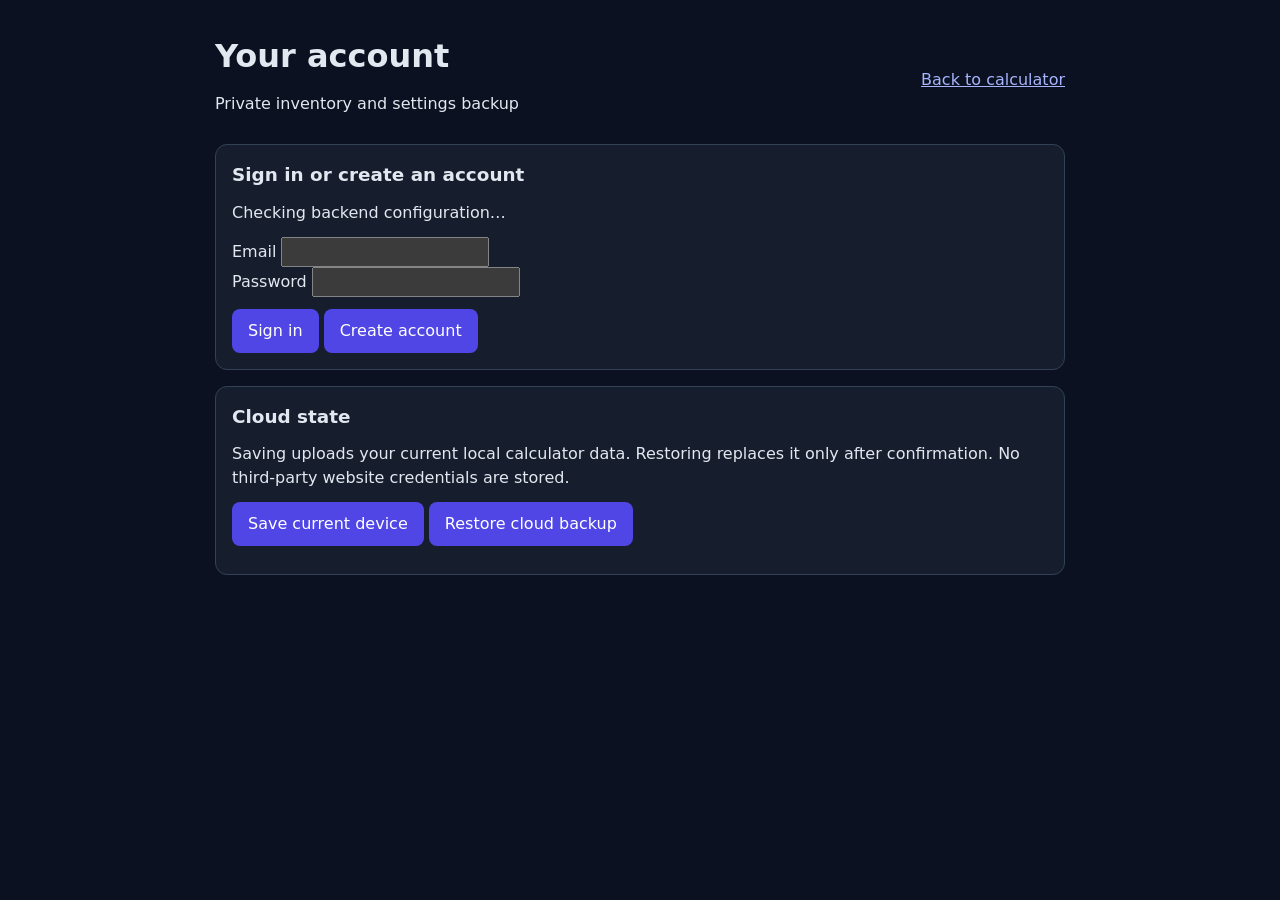
==== account.html @ 09574c1c "Add account login and backup interface" ====
<!doctype html><html lang="en"><head><meta charset="utf-8"><meta name="viewport" content="width=device-width,initial-scale=1"><title>Account | Calc</title><link rel="stylesheet" href="./src/v2/scout.css"><script type="module" src="./src/v2/account-page.mjs"></script></head><body><main><header><div><h1>Your account</h1><p>Private inventory and settings backup</p></div><a href="./index.html">Back to calculator</a></header><section><h2>Sign in or create an account</h2><p id="status" role="status">Checking backend configuration…</p><form id="auth"><label>Email <input id="email" type="email" autocomplete="email" required></label><p><label>Password <input id="password" type="password" autocomplete="current-password" minlength="8" required></label></p><button id="login" type="submit" disabled>Sign in</button> <button id="signup" type="button" disabled>Create account</button></form><div id="session" hidden><p id="identity"></p><button id="logout">Sign out</button></div></section><section><h2>Cloud state</h2><p>Saving uploads your current local calculator data. Restoring replaces it only after confirmation. No third-party website credentials are stored.</p><button id="save" disabled>Save current device</button> <button id="restore" disabled>Restore cloud backup</button><p id="syncStatus" role="status"></p></section></main></body></html>
---- src/v2/scout.css ----
:root{color-scheme:dark;font:16px/1.5 system-ui;background:#0b1120;color:#e2e8f0}body{margin:0}main{max-width:850px;margin:auto;padding:clamp(14px,4vw,32px)}header{display:flex;justify-content:space-between;align-items:center;gap:12px;flex-wrap:wrap}h1,h2,p{margin:0 0 12px}h2{font-size:1.15rem}section{background:#161e2e;border:1px solid #334155;border-radius:12px;margin:16px 0;padding:16px}button,input{font:inherit}button{background:#4f46e5;color:#fff;border:0;padding:10px 16px;border-radius:8px;cursor:pointer}a{color:#a5b4fc}pre{overflow:auto;font-size:12px}article{border-top:1px solid #334155;padding:12px 0;content-visibility:auto;contain-intrinsic-size:auto 110px}.links{display:flex;gap:16px;flex-wrap:wrap}#results{margin-top:12px}button:focus-visible,a:focus-visible,input:focus-visible{outline:2px solid #38bdf8;outline-offset:3px}
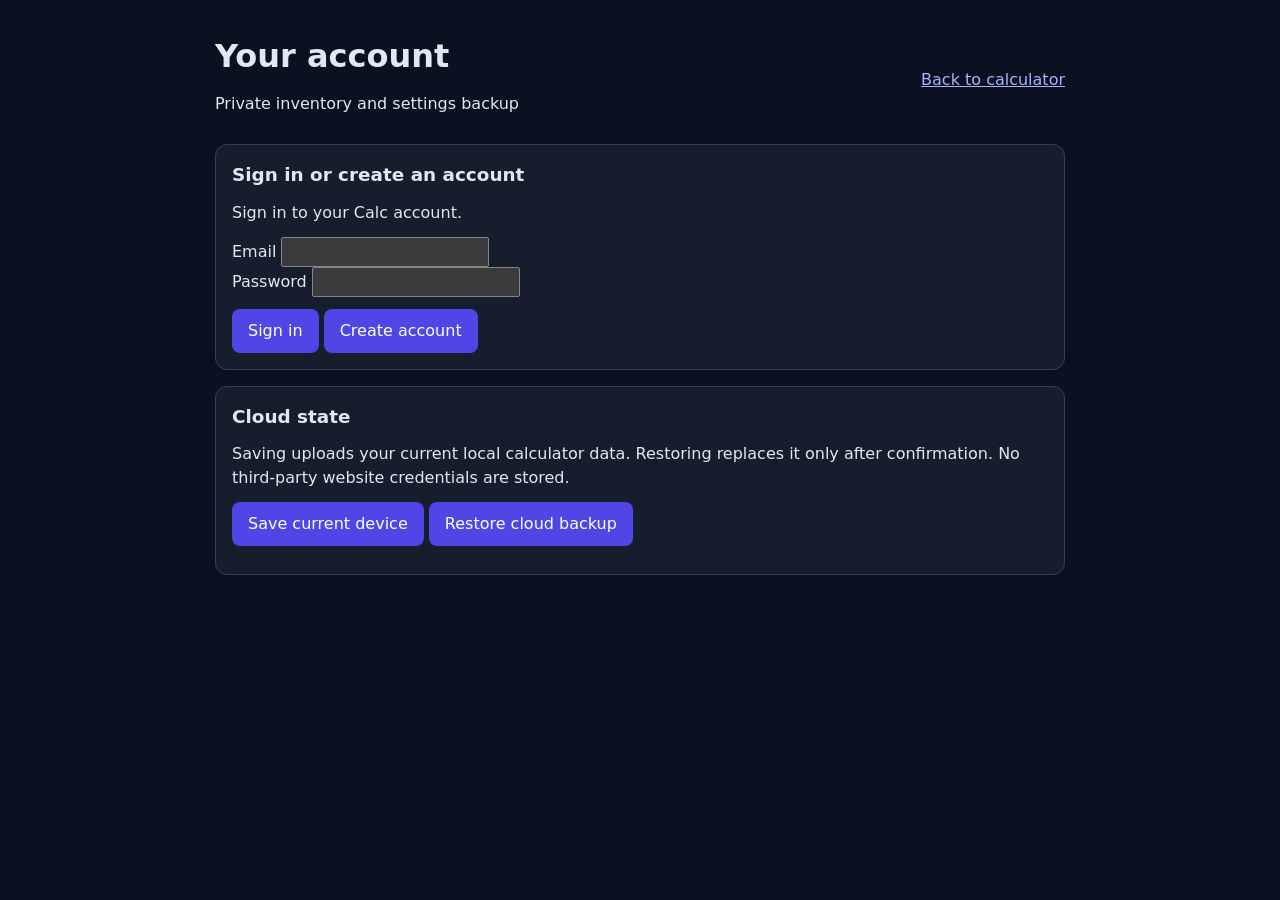
==== commit 4d815ff8: "Harden production release inputs, account isolation and data validation" ====
--- a/account.html
+++ b/account.html
@@ -1 +1 @@
-<!doctype html><html lang="en"><head><meta charset="utf-8"><meta name="viewport" content="width=device-width,initial-scale=1"><title>Account | Calc</title><link rel="stylesheet" href="./src/v2/scout.css"><script type="module" src="./src/v2/account-page.mjs"></script></head><body><main><header><div><h1>Your account</h1><p>Private inventory and settings backup</p></div><a href="./index.html">Back to calculator</a></header><section><h2>Sign in or create an account</h2><p id="status" role="status">Checking backend configuration…</p><form id="auth"><label>Email <input id="email" type="email" autocomplete="email" required></label><p><label>Password <input id="password" type="password" autocomplete="current-password" minlength="8" required></label></p><button id="login" type="submit" disabled>Sign in</button> <button id="signup" type="button" disabled>Create account</button></form><div id="session" hidden><p id="identity"></p><button id="logout">Sign out</button></div></section><section><h2>Cloud state</h2><p>Saving uploads your current local calculator data. Restoring replaces it only after confirmation. No third-party website credentials are stored.</p><button id="save" disabled>Save current device</button> <button id="restore" disabled>Restore cloud backup</button><p id="syncStatus" role="status"></p></section></main></body></html>+<!doctype html><html lang="en"><head><meta charset="utf-8"><meta http-equiv="Content-Security-Policy" content="default-src 'none'; script-src 'self'; style-src 'self'; connect-src https://yfxhgdfuzqakurubfvgp.supabase.co; base-uri 'none'; form-action 'none'; object-src 'none'"><meta name="referrer" content="no-referrer"><meta name="viewport" content="width=device-width,initial-scale=1"><title>Account | Calc</title><link rel="stylesheet" href="./src/v2/scout.css"><script type="module" src="./src/v2/account-page.mjs"></script></head><body><main><header><div><h1>Your account</h1><p>Private inventory and settings backup</p></div><a href="./index.html">Back to calculator</a></header><section><h2>Sign in or create an account</h2><p id="status" role="status">Checking backend configuration…</p><form id="auth"><label>Email <input id="email" type="email" autocomplete="email" required></label><p><label>Password <input id="password" type="password" autocomplete="current-password" minlength="8" required></label></p><button id="login" type="submit" disabled>Sign in</button> <button id="signup" type="button" disabled>Create account</button></form><div id="session" hidden><p id="identity"></p><button id="logout">Sign out</button></div></section><section><h2>Cloud state</h2><p>Saving uploads your current local calculator data. Restoring replaces it only after confirmation. No third-party website credentials are stored.</p><button id="save" disabled>Save current device</button> <button id="restore" disabled>Restore cloud backup</button><p id="syncStatus" role="status"></p></section></main></body></html>
